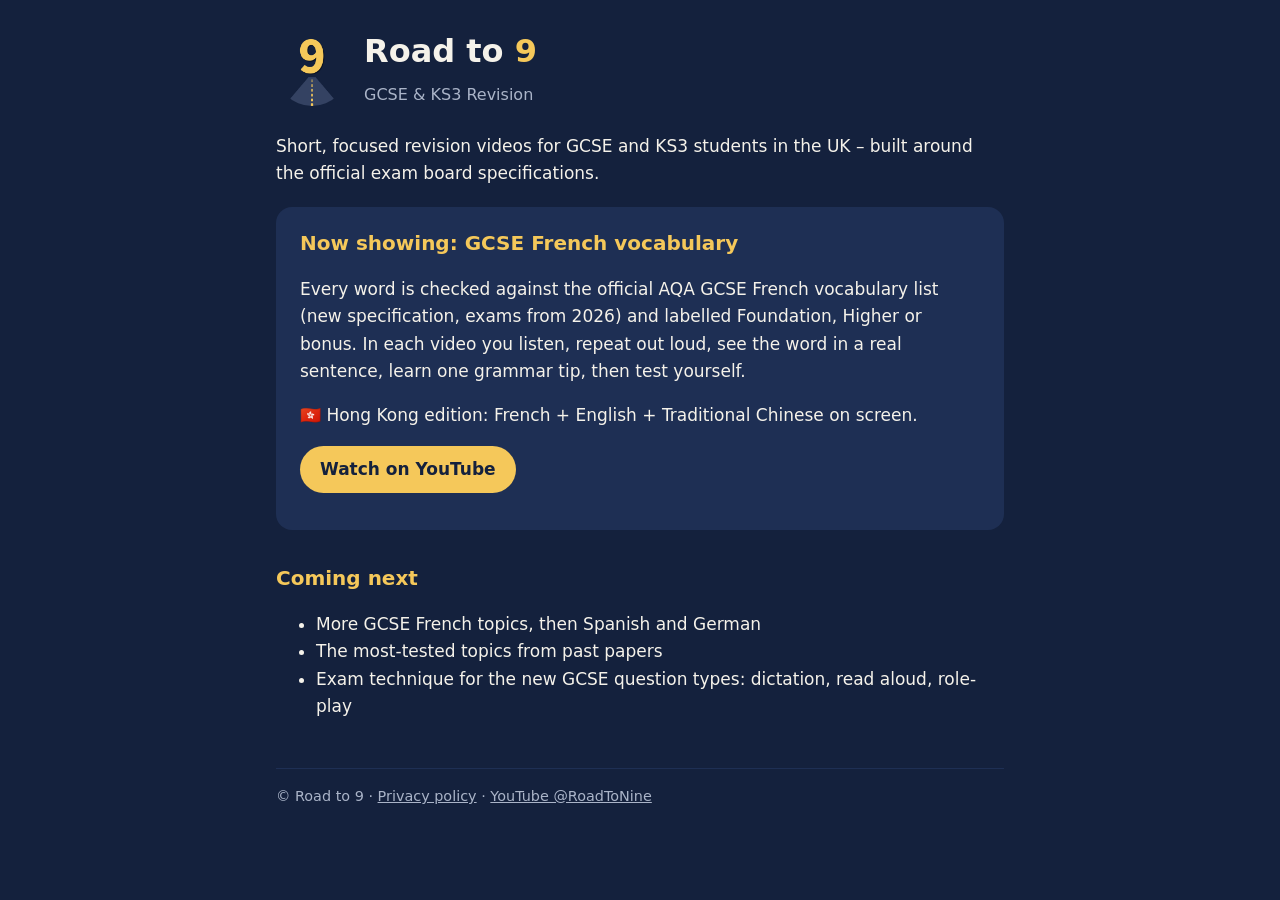
==== index.html @ ebc5cc6c "Road to 9 website: home + privacy policy Co-Authored-By: Claude Opus 5.5 <noreply@anthropic.com> Cla" ====
<!doctype html>
<html lang="en">
<head>
<meta charset="utf-8">
<meta name="viewport" content="width=device-width, initial-scale=1">
<title>Road to 9 – GCSE &amp; KS3 Revision</title>
<meta name="description" content="Road to 9: free, short GCSE and KS3 revision videos built around the official exam board specifications. Starting with GCSE French vocabulary from the AQA list.">
<link rel="icon" href="favicon.png">
<link rel="stylesheet" href="style.css">
</head>
<body>
<main>
<header>
  <img src="logo.png" alt="Road to 9 logo">
  <h1>Road to <span class="nine">9</span><br><span class="muted" style="font-size:1rem;font-weight:400">GCSE &amp; KS3 Revision</span></h1>
</header>

<p>Short, focused revision videos for GCSE and KS3 students in the UK – built around the official exam board specifications.</p>

<div class="card">
  <h2 style="margin-top:0">Now showing: GCSE French vocabulary</h2>
  <p>Every word is checked against the official AQA GCSE French vocabulary list (new specification, exams from 2026)
  and labelled Foundation, Higher or bonus. In each video you listen, repeat out loud, see the word in a real sentence,
  learn one grammar tip, then test yourself.</p>
  <p>🇭🇰 Hong Kong edition: French + English + Traditional Chinese on screen.</p>
  <p><a class="btn" href="https://www.youtube.com/@RoadToNine?sub_confirmation=1">Watch on YouTube</a></p>
</div>

<h2>Coming next</h2>
<ul>
  <li>More GCSE French topics, then Spanish and German</li>
  <li>The most-tested topics from past papers</li>
  <li>Exam technique for the new GCSE question types: dictation, read aloud, role-play</li>
</ul>

<footer>
  © Road to 9 · <a href="privacy.html">Privacy policy</a> · <a href="https://www.youtube.com/@RoadToNine">YouTube @RoadToNine</a>
</footer>
</main>
</body>
</html>
---- style.css ----
:root { --bg: #14213d; --panel: #1e2f54; --ink: #f5f2ea; --muted: #aab4c8; --gold: #f5c85a; }
* { box-sizing: border-box; }
body { margin: 0; background: var(--bg); color: var(--ink); font: 17px/1.6 system-ui, -apple-system, "Segoe UI", Roboto, sans-serif; }
main { max-width: 760px; margin: 0 auto; padding: 32px 16px 64px; }
header { display: flex; align-items: center; gap: 16px; margin-bottom: 24px; }
header img { width: 72px; height: 72px; border-radius: 50%; }
header a { color: var(--ink); text-decoration: none; }
h1 { font-size: 2rem; margin: 0; line-height: 1.2; }
h1 .nine, .gold { color: var(--gold); }
h2 { font-size: 1.25rem; margin: 32px 0 8px; color: var(--gold); }
p, li { color: var(--ink); }
.muted { color: var(--muted); }
.card { background: var(--panel); border-radius: 16px; padding: 20px 24px; margin: 20px 0; }
a { color: var(--gold); }
.btn { display: inline-block; background: var(--gold); color: var(--bg); font-weight: 700; padding: 10px 20px; border-radius: 999px; text-decoration: none; }
footer { margin-top: 48px; font-size: 0.9rem; color: var(--muted); border-top: 1px solid var(--panel); padding-top: 16px; }
footer a { color: var(--muted); }
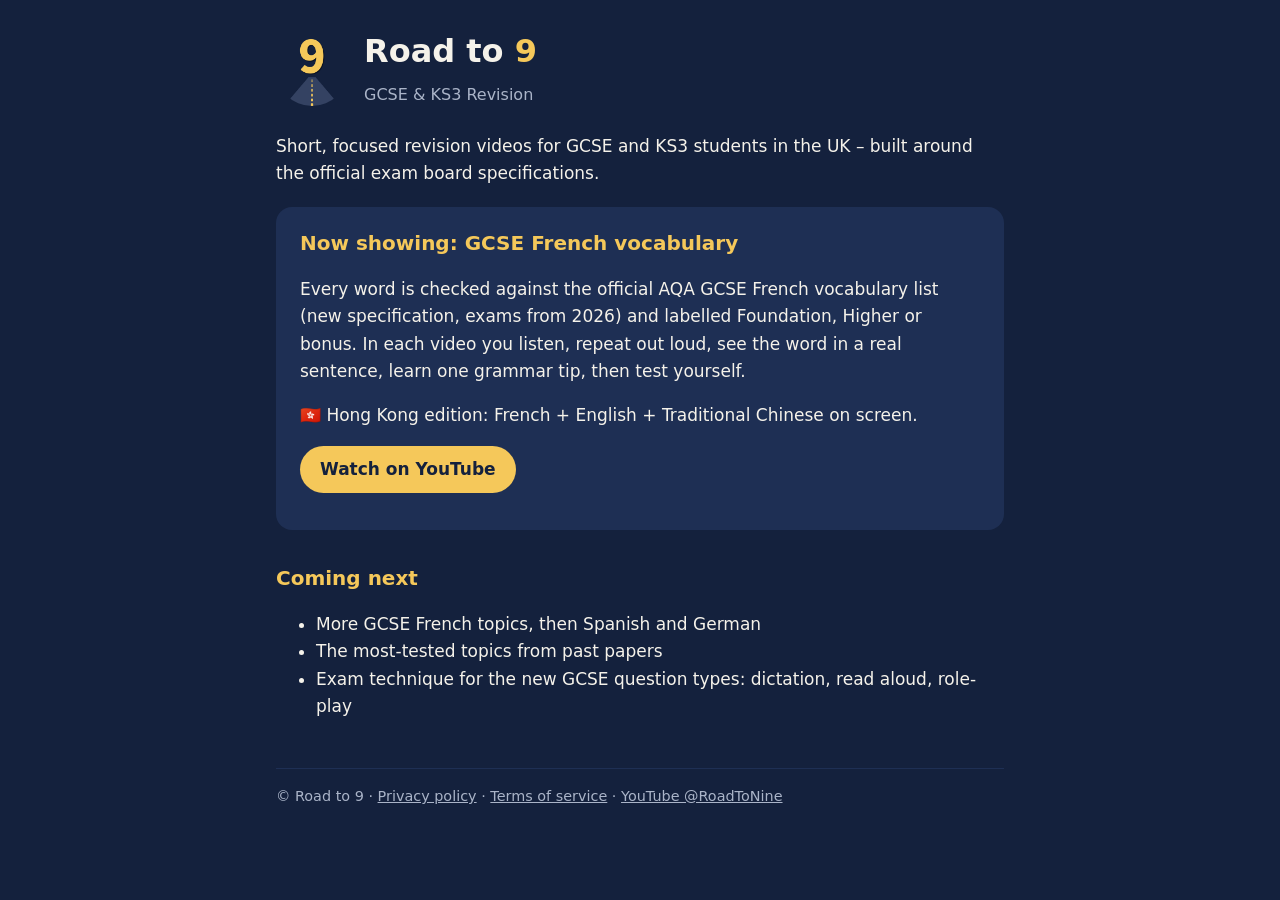
==== commit 48a3e6a3: "Add terms of service page Co-Authored-By: Claude Opus 5.5 <noreply@anthropic.com> Claude-Session: ht" ====
--- a/index.html
+++ b/index.html
@@ -34,7 +34,7 @@
 </ul>
 
 <footer>
-  © Road to 9 · <a href="privacy.html">Privacy policy</a> · <a href="https://www.youtube.com/@RoadToNine">YouTube @RoadToNine</a>
+  © Road to 9 · <a href="privacy.html">Privacy policy</a> · <a href="terms.html">Terms of service</a> · <a href="https://www.youtube.com/@RoadToNine">YouTube @RoadToNine</a>
 </footer>
 </main>
 </body>
